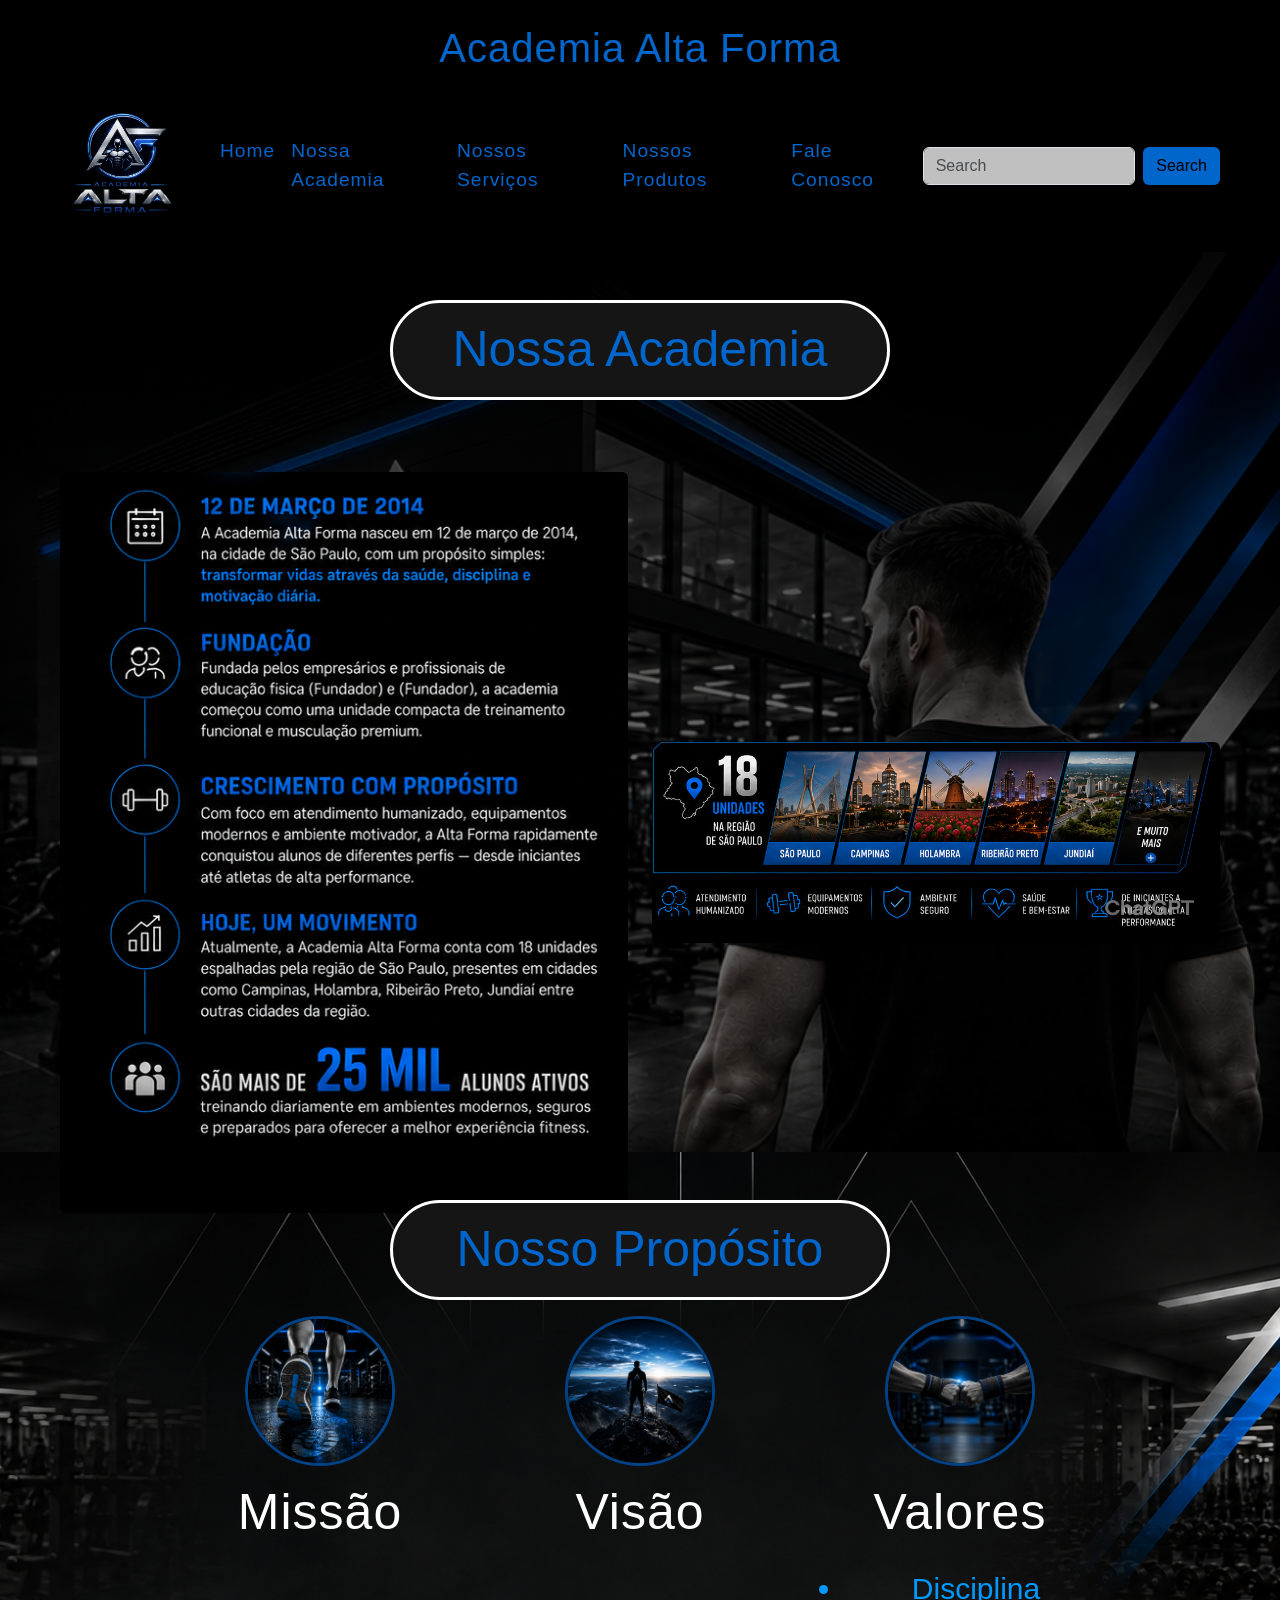
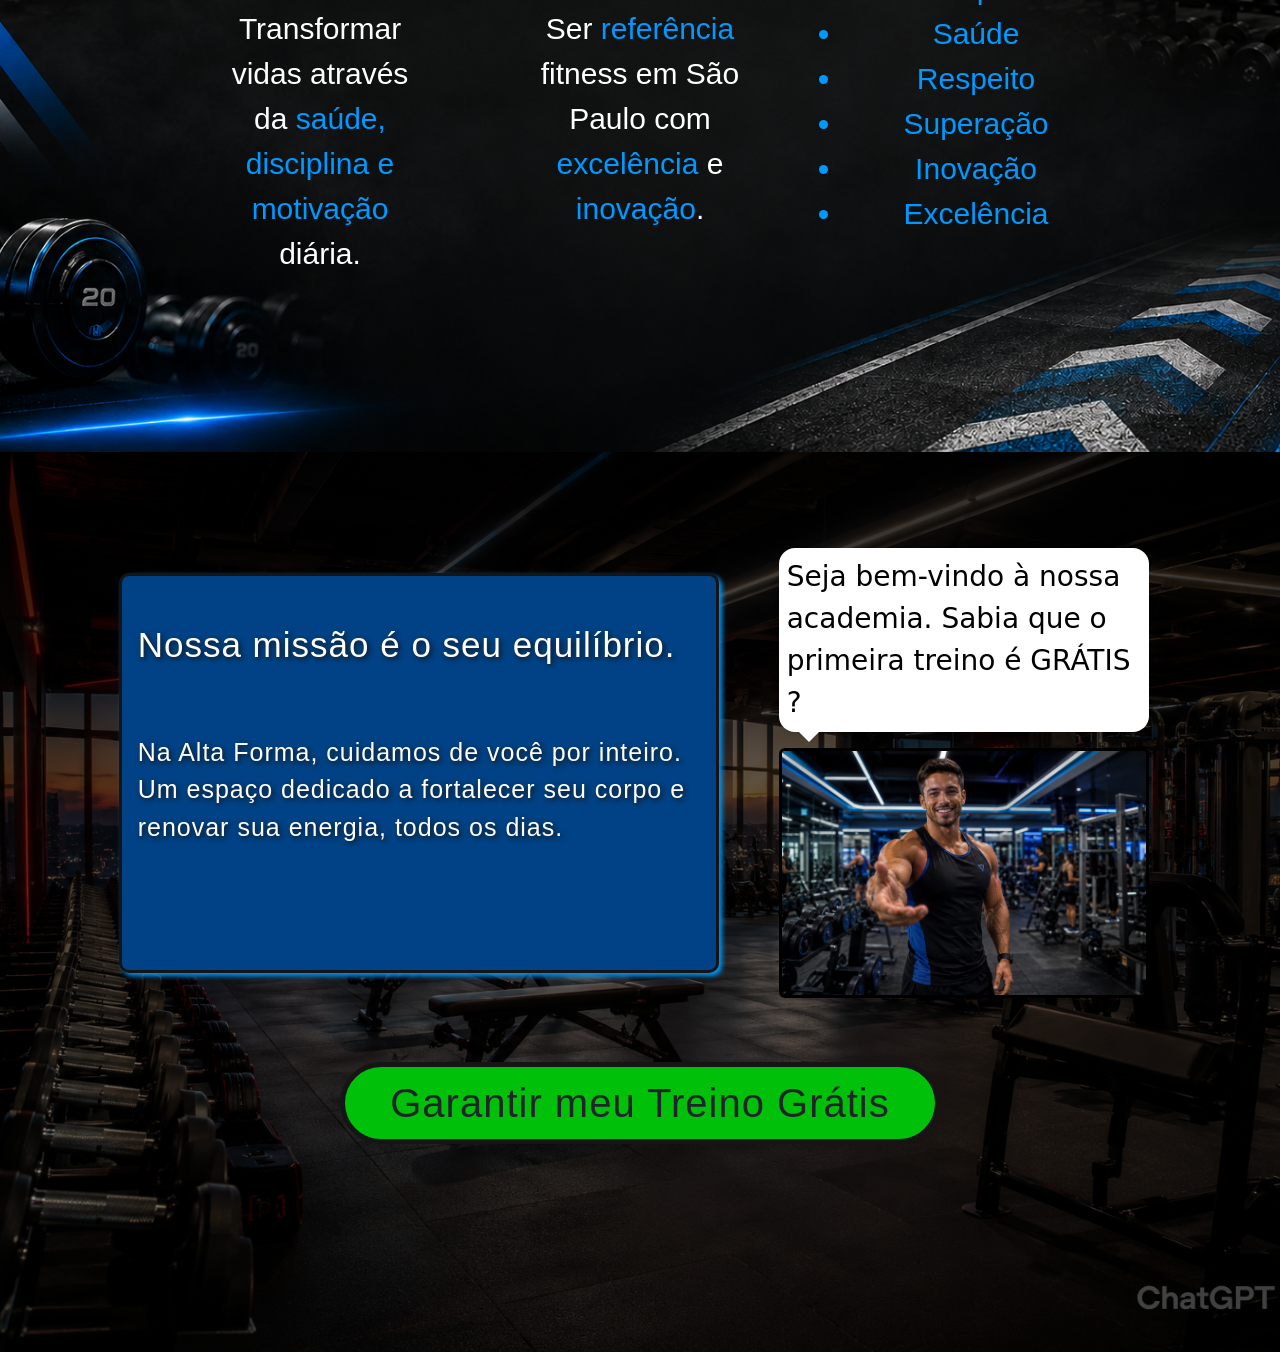
==== projeto1/academia.html @ 8a439351 "Add files via upload" ====
<!doctype html>
<html lang="en">
  <head>
    <meta charset="UTF-8" />
    <meta name="viewport" content="width=device-width, initial-scale=1.0" />
    <link
      href="https://cdn.jsdelivr.net/npm/bootstrap@5.3.8/dist/css/bootstrap.min.css"
      rel="stylesheet"
      integrity="sha384-sRIl4kxILFvY47J16cr9ZwB07vP4J8+LH7qKQnuqkuIAvNWLzeN8tE5YBujZqJLB"
      crossorigin="anonymous"
    />
    <link
      rel="icon"
      href="imagens/logo.png"
      sizes="32x32"
      type="image/png"
      class="favicon"
    />
    <style type="text/css">
      @import url(style.css);
    </style>
    <title>Academia Alta Forma | Nossa Academia</title>
  </head>
  <body>
    <header>
      <h1 class="text-center p-4 m-0">Academia Alta Forma</h1>
      <nav class="navbar navbar-expand-lg px-5">
        <div class="container-fluid gap-2 mb-3">
          <a class="navbar-brand" href="#home"
            ><img
              src="imagens/logo.png"
              alt="Logo"
              class="img-fluid"
              style="max-width: 128px; max-height: 128px"
          /></a>
          <button
            class="navbar-toggler"
            type="button"
            data-bs-toggle="collapse"
            data-bs-target="#navbarSupportedContent"
            aria-controls="navbarSupportedContent"
            aria-expanded="false"
            aria-label="Toggle navigation"
          >
            <span class="navbar-toggler-icon"></span>
          </button>
          <div class="collapse navbar-collapse" id="navbarSupportedContent">
            <ul class="navbar-nav me-auto mb-2 mb-lg-0">
              <li class="nav-item">
                <a class="nav-link active" href="index.html#home">Home</a>
              </li>
              <li class="nav-item">
                <a class="nav-link active" href="academia.html#nossa-academia"
                  >Nossa Academia</a
                >
              </li>
              <li class="nav-item">
                <a class="nav-link active" href="servico.html#nossos-servicos"
                  >Nossos Serviços</a
                >
              </li>
              <li class="nav-item">
                <a class="nav-link active" href="#">Nossos Produtos</a>
              </li>
              <li class="nav-item">
                <a class="nav-link active" href="#">Fale Conosco</a>
              </li>
            </ul>
            <form class="d-flex" role="search">
              <input
                class="form-control me-2 input-search"
                type="search"
                placeholder="Search"
                aria-label="Search"
              />
              <button class="btn btn-search" type="submit">Search</button>
            </form>
          </div>
        </div>
      </nav>
    </header>
    <section class="section-academia-1" id="nossa-academia">
      <div class="d-flex align-items-center justify-content-center pt-5">
        <h1 class="titulo text-center p-3">Nossa Academia</h1>
      </div>
      <div class="row justify-content-center align-items-center p-5 m-0">
        <div class="col-md-6">
          <img
            src="imagens/academia-fundacao.png"
            alt=""
            class="img-fluid rounded d-flex my-3"
          />
        </div>
        <div class="col-md-6">
          <img
            src="imagens/academia-info.png"
            alt=""
            class="img-fluid rounded d-flex my-3"
          />
        </div>
      </div>
    </section>
    <section class="section-academia-2" id="proposito">
      <div class="d-flex align-items-center justify-content-center pt-5">
        <h1 class="titulo text-center p-3">Nosso Propósito</h1>
      </div>
      <div class="row text-center d-flex justify-content-center pt-2 m-0">
        <div class="col-md-3">
          <img
            src="imagens/missao.png"
            alt=""
            class="img-fluid img-prop mb-3"
          />
          <h3 class="titulo-prop">Missão</h3>
          <p class="texto-info pt-3 m-5">
            Transformar vidas através da
            <span class="texto-azul">saúde, disciplina e motivação</span>
            diária.
          </p>
        </div>
        <div class="col-md-3">
          <img src="imagens/visao.png" alt="" class="img-fluid img-prop mb-3" />
          <h3 class="titulo-prop">Visão</h3>
          <p class="texto-info pt-3 m-5">
            Ser <span class="texto-azul">referência</span> fitness em São Paulo
            com <span class="texto-azul">excelência</span> e
            <span class="texto-azul">inovação</span>.
          </p>
        </div>
        <div class="col-md-3">
          <img
            src="imagens/valores.png"
            alt=""
            class="img-fluid img-prop mb-3"
          />
          <h3 class="titulo-prop">Valores</h3>
          <ul class="estilo-lista py-3">
            <li>Disciplina</li>
            <li>Saúde</li>
            <li>Respeito</li>
            <li>Superação</li>
            <li>Inovação</li>
            <li>Excelência</li>
          </ul>
        </div>
      </div>
    </section>
    <section class="section-academia-3" id="experimentacao">
      <div
        class="row d-flex align-items-center justify-content-center px-5 pt-5 m-0 gap-5"
      >
        <div class="col-md-4 card p-3 my-5 pt-5">
          <h5 class="card-title">Nossa missão é o seu equilíbrio.</h5>
          <p class="card-text">
            Na Alta Forma, cuidamos de você por inteiro. Um espaço dedicado a
            fortalecer seu corpo e renovar sua energia, todos os dias.
          </p>
        </div>
        <div class="col-md-4 my-5">
          <div
            class="balao-fala bg-dark text-white p-2 rounded-4 shadow-sm mb-3"
          >
            Seja bem-vindo à nossa academia. Sabia que o primeira treino é
            GRÁTIS ?
          </div>
          <img
            src="imagens/promo.png"
            alt=""
            class="img-fluid rounded img-promo"
          />
        </div>
      </div>
      <div
        class="d-flex justify-content-center align-items-center m-0 pb-5 p-3"
      >
        <button class="btn btn-promo" type="button">
          Garantir meu Treino Grátis
        </button>
      </div>
    </section>
    <script
      src="https://cdn.jsdelivr.net/npm/bootstrap@5.3.8/dist/js/bootstrap.bundle.min.js"
      integrity="sha384-FKyoEForCGlyvwx9Hj09JcYn3nv7wiPVlz7YYwJrWVcXK/BmnVDxM+D2scQbITxI"
      crossorigin="anonymous"
    ></script>
  </body>
</html>
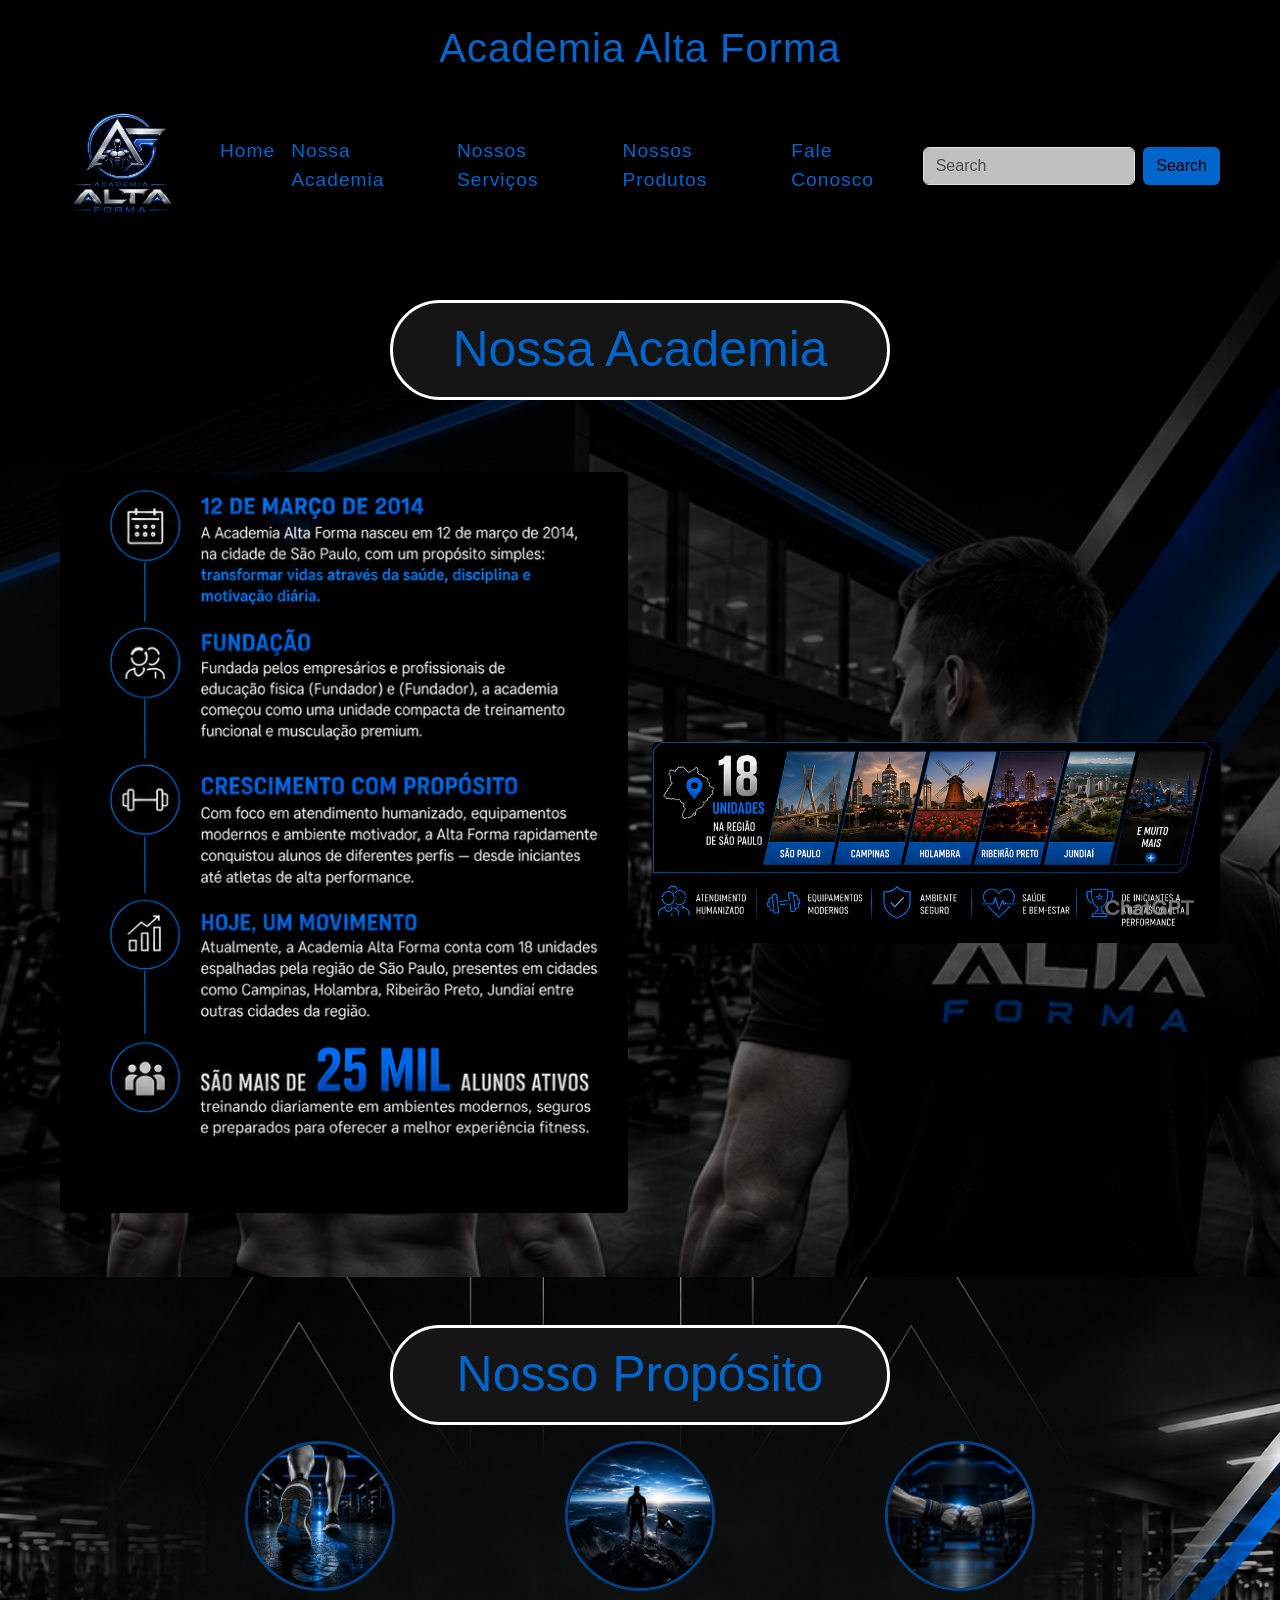
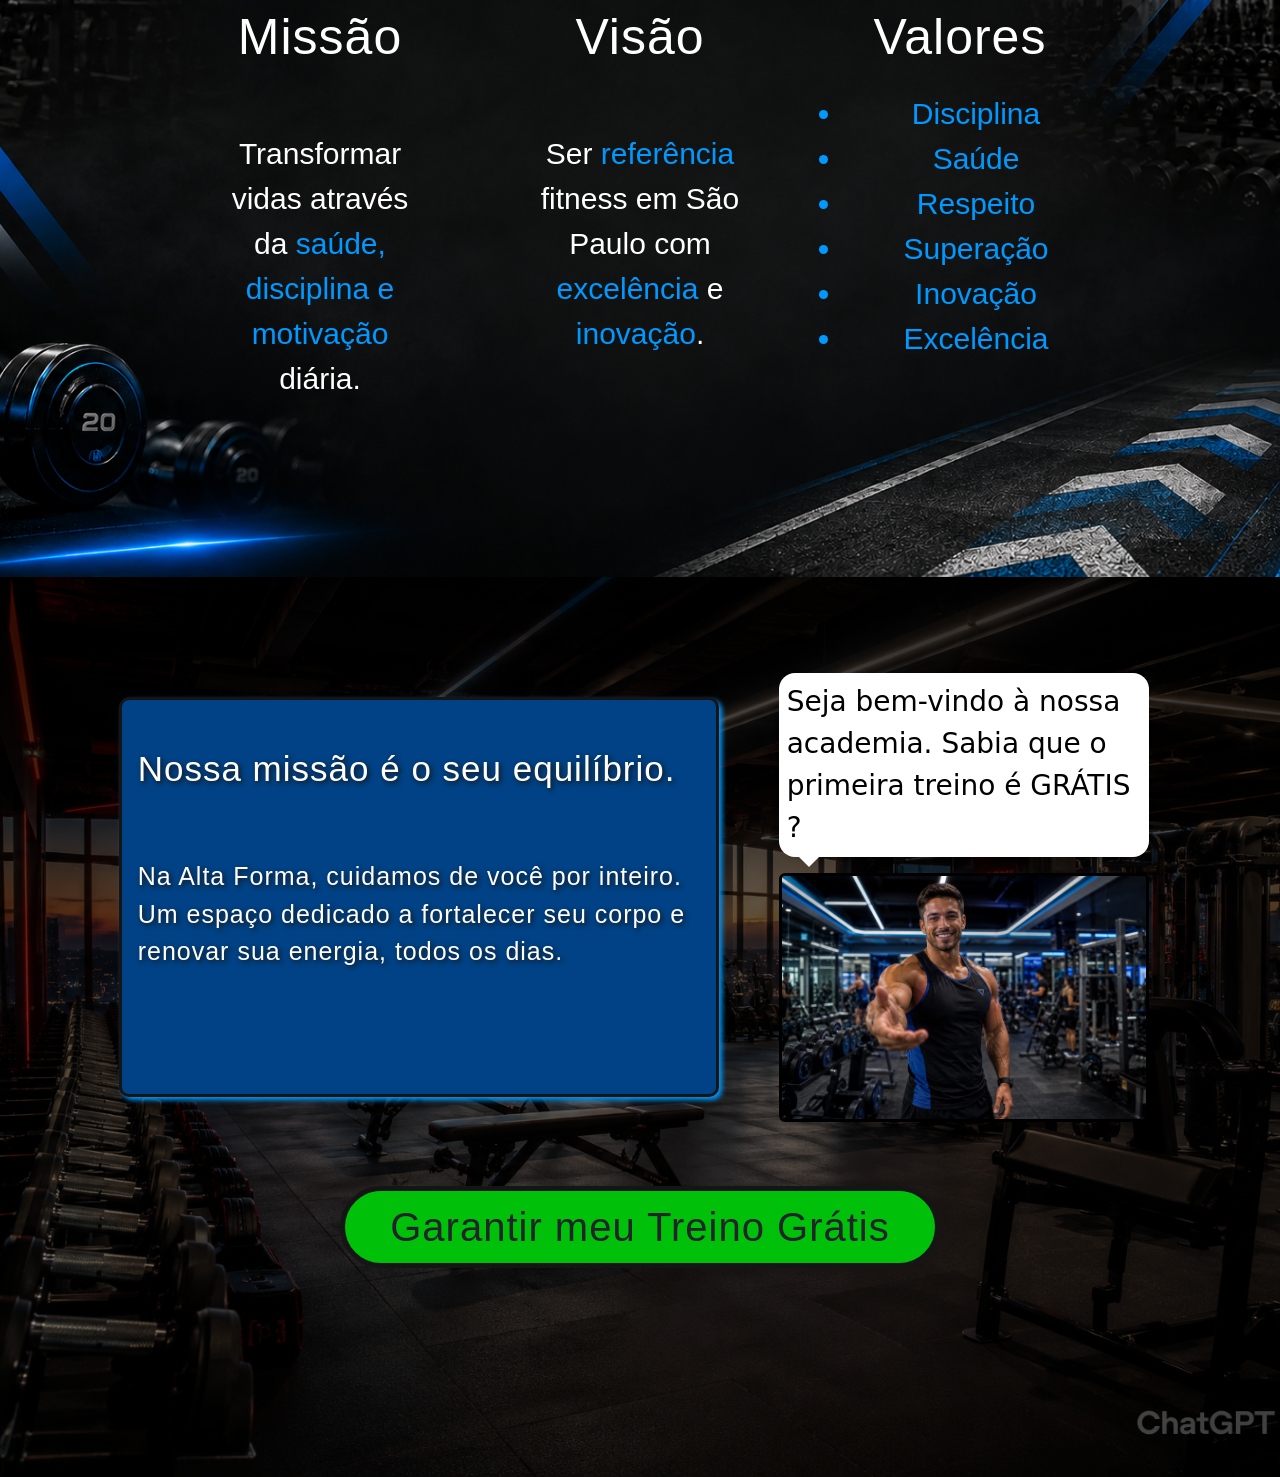
==== commit 39cf3684: "Add files via upload" ====
--- a/projeto1/academia.html
+++ b/projeto1/academia.html
@@ -26,7 +26,7 @@
       <h1 class="text-center p-4 m-0">Academia Alta Forma</h1>
       <nav class="navbar navbar-expand-lg px-5">
         <div class="container-fluid gap-2 mb-3">
-          <a class="navbar-brand" href="#home"
+          <a class="navbar-brand" href="index.html#home"
             ><img
               src="imagens/logo.png"
               alt="Logo"
@@ -60,7 +60,9 @@
                 >
               </li>
               <li class="nav-item">
-                <a class="nav-link active" href="#">Nossos Produtos</a>
+                <a class="nav-link active" href="produtos.html#produtos"
+                  >Nossos Produtos</a
+                >
               </li>
               <li class="nav-item">
                 <a class="nav-link active" href="#">Fale Conosco</a>
@@ -79,105 +81,111 @@
         </div>
       </nav>
     </header>
-    <section class="section-academia-1" id="nossa-academia">
-      <div class="d-flex align-items-center justify-content-center pt-5">
-        <h1 class="titulo text-center p-3">Nossa Academia</h1>
-      </div>
-      <div class="row justify-content-center align-items-center p-5 m-0">
-        <div class="col-md-6">
-          <img
-            src="imagens/academia-fundacao.png"
-            alt=""
-            class="img-fluid rounded d-flex my-3"
-          />
+    <main>
+      <section class="section-academia-1" id="nossa-academia">
+        <div class="d-flex align-items-center justify-content-center pt-5">
+          <h1 class="titulo text-center p-3">Nossa Academia</h1>
         </div>
-        <div class="col-md-6">
-          <img
-            src="imagens/academia-info.png"
-            alt=""
-            class="img-fluid rounded d-flex my-3"
-          />
+        <div class="row justify-content-center align-items-center p-5 m-0">
+          <div class="col-md-6">
+            <img
+              src="imagens/academia-fundacao.png"
+              alt=""
+              class="img-fluid rounded d-flex my-3"
+            />
+          </div>
+          <div class="col-md-6">
+            <img
+              src="imagens/academia-info.png"
+              alt=""
+              class="img-fluid rounded d-flex my-3"
+            />
+          </div>
         </div>
-      </div>
-    </section>
-    <section class="section-academia-2" id="proposito">
-      <div class="d-flex align-items-center justify-content-center pt-5">
-        <h1 class="titulo text-center p-3">Nosso Propósito</h1>
-      </div>
-      <div class="row text-center d-flex justify-content-center pt-2 m-0">
-        <div class="col-md-3">
-          <img
-            src="imagens/missao.png"
-            alt=""
-            class="img-fluid img-prop mb-3"
-          />
-          <h3 class="titulo-prop">Missão</h3>
-          <p class="texto-info pt-3 m-5">
-            Transformar vidas através da
-            <span class="texto-azul">saúde, disciplina e motivação</span>
-            diária.
-          </p>
+      </section>
+      <section class="section-academia-2" id="proposito">
+        <div class="d-flex align-items-center justify-content-center pt-5">
+          <h1 class="titulo text-center p-3">Nosso Propósito</h1>
         </div>
-        <div class="col-md-3">
-          <img src="imagens/visao.png" alt="" class="img-fluid img-prop mb-3" />
-          <h3 class="titulo-prop">Visão</h3>
-          <p class="texto-info pt-3 m-5">
-            Ser <span class="texto-azul">referência</span> fitness em São Paulo
-            com <span class="texto-azul">excelência</span> e
-            <span class="texto-azul">inovação</span>.
-          </p>
+        <div class="row text-center d-flex justify-content-center pt-2 m-0">
+          <div class="col-md-3">
+            <img
+              src="imagens/missao.png"
+              alt=""
+              class="img-fluid img-prop mb-3"
+            />
+            <h3 class="titulo-prop">Missão</h3>
+            <p class="texto-info pt-3 m-5">
+              Transformar vidas através da
+              <span class="texto-azul">saúde, disciplina e motivação</span>
+              diária.
+            </p>
+          </div>
+          <div class="col-md-3">
+            <img
+              src="imagens/visao.png"
+              alt=""
+              class="img-fluid img-prop mb-3"
+            />
+            <h3 class="titulo-prop">Visão</h3>
+            <p class="texto-info pt-3 m-5">
+              Ser <span class="texto-azul">referência</span> fitness em São
+              Paulo com <span class="texto-azul">excelência</span> e
+              <span class="texto-azul">inovação</span>.
+            </p>
+          </div>
+          <div class="col-md-3">
+            <img
+              src="imagens/valores.png"
+              alt=""
+              class="img-fluid img-prop mb-3"
+            />
+            <h3 class="titulo-prop">Valores</h3>
+            <ul class="estilo-lista py-3">
+              <li>Disciplina</li>
+              <li>Saúde</li>
+              <li>Respeito</li>
+              <li>Superação</li>
+              <li>Inovação</li>
+              <li>Excelência</li>
+            </ul>
+          </div>
         </div>
-        <div class="col-md-3">
-          <img
-            src="imagens/valores.png"
-            alt=""
-            class="img-fluid img-prop mb-3"
-          />
-          <h3 class="titulo-prop">Valores</h3>
-          <ul class="estilo-lista py-3">
-            <li>Disciplina</li>
-            <li>Saúde</li>
-            <li>Respeito</li>
-            <li>Superação</li>
-            <li>Inovação</li>
-            <li>Excelência</li>
-          </ul>
+      </section>
+      <section class="section-academia-3" id="experimentacao">
+        <div
+          class="row d-flex align-items-center justify-content-center px-5 pt-5 m-0 gap-5"
+        >
+          <div class="col-md-4 card p-3 my-5 pt-5">
+            <h5 class="card-title">Nossa missão é o seu equilíbrio.</h5>
+            <p class="card-text">
+              Na Alta Forma, cuidamos de você por inteiro. Um espaço dedicado a
+              fortalecer seu corpo e renovar sua energia, todos os dias.
+            </p>
+          </div>
+          <div class="col-md-4 my-5">
+            <div
+              class="balao-fala bg-dark text-white p-2 rounded-4 shadow-sm mb-3"
+            >
+              Seja bem-vindo à nossa academia. Sabia que o primeira treino é
+              GRÁTIS ?
+            </div>
+            <img
+              src="imagens/promo.png"
+              alt=""
+              class="img-fluid rounded img-promo"
+            />
+          </div>
         </div>
-      </div>
-    </section>
-    <section class="section-academia-3" id="experimentacao">
-      <div
-        class="row d-flex align-items-center justify-content-center px-5 pt-5 m-0 gap-5"
-      >
-        <div class="col-md-4 card p-3 my-5 pt-5">
-          <h5 class="card-title">Nossa missão é o seu equilíbrio.</h5>
-          <p class="card-text">
-            Na Alta Forma, cuidamos de você por inteiro. Um espaço dedicado a
-            fortalecer seu corpo e renovar sua energia, todos os dias.
-          </p>
+        <div
+          class="d-flex justify-content-center align-items-center m-0 pb-5 p-3"
+        >
+          <button class="btn btn-promo" type="button">
+            Garantir meu Treino Grátis
+          </button>
         </div>
-        <div class="col-md-4 my-5">
-          <div
-            class="balao-fala bg-dark text-white p-2 rounded-4 shadow-sm mb-3"
-          >
-            Seja bem-vindo à nossa academia. Sabia que o primeira treino é
-            GRÁTIS ?
-          </div>
-          <img
-            src="imagens/promo.png"
-            alt=""
-            class="img-fluid rounded img-promo"
-          />
-        </div>
-      </div>
-      <div
-        class="d-flex justify-content-center align-items-center m-0 pb-5 p-3"
-      >
-        <button class="btn btn-promo" type="button">
-          Garantir meu Treino Grátis
-        </button>
-      </div>
-    </section>
+      </section>
+    </main>
     <script
       src="https://cdn.jsdelivr.net/npm/bootstrap@5.3.8/dist/js/bootstrap.bundle.min.js"
       integrity="sha384-FKyoEForCGlyvwx9Hj09JcYn3nv7wiPVlz7YYwJrWVcXK/BmnVDxM+D2scQbITxI"
